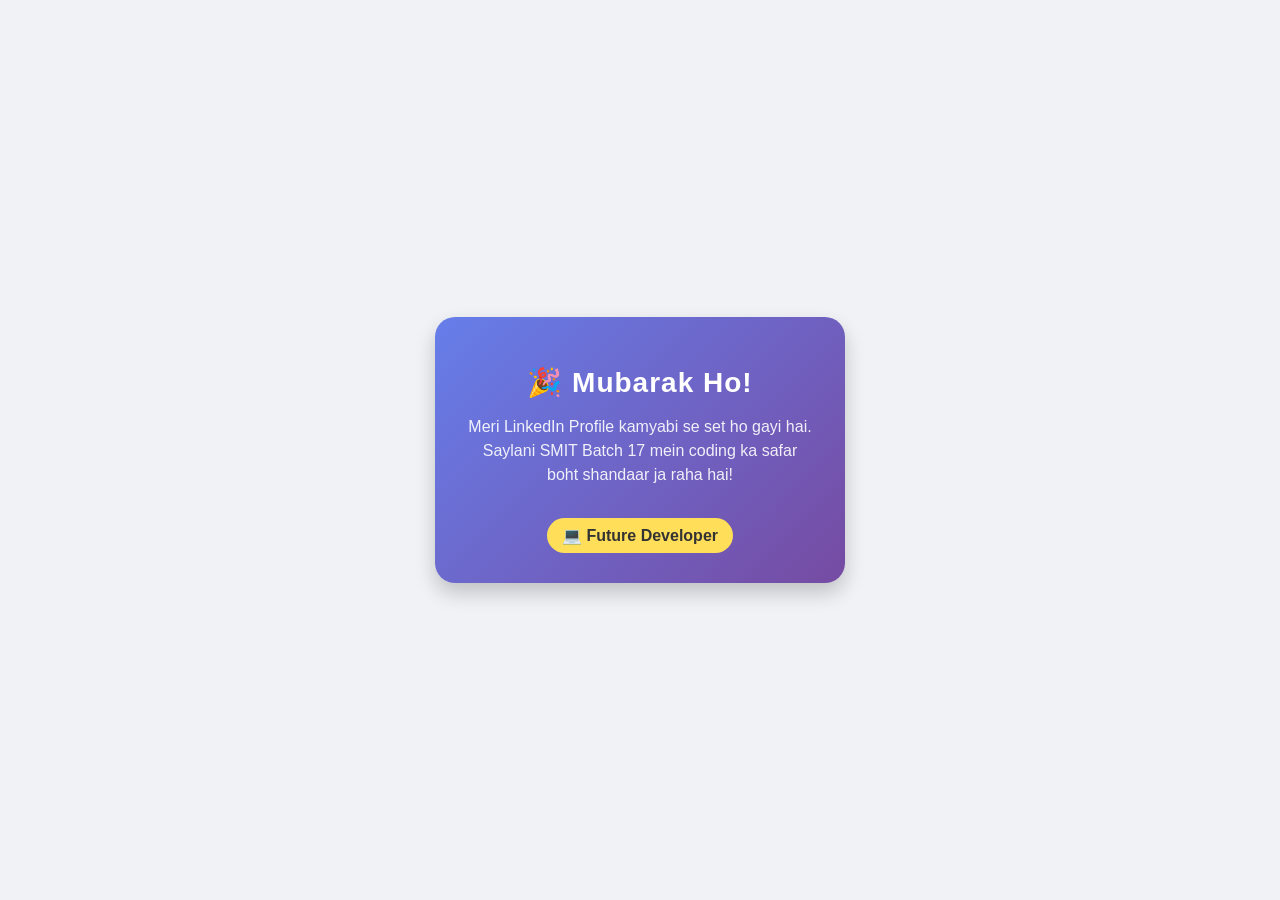
==== index.html @ fa12005c "Assignment complete" ====
<!DOCTYPE html>
<html lang="en">
<head>
    <meta charset="UTF-8">
    <meta name="viewport" content="width=device-width, initial-scale=1.0">
    <title>Celebration Card</title>
    <link rel="stylesheet" href="style.css">
</head>
<body>

    <div class="card">
        <h1>🎉 Mubarak Ho!</h1>
        <p>Meri LinkedIn Profile kamyabi se set ho gayi hai. Saylani SMIT Batch 17 mein coding ka safar boht shandaar ja raha hai!</p>
        <div class="badge">💻 Future Developer</div>
    </div>
    <script src="app.js"></script>
</body>
</html>
---- style.css ----
/* Card ka background aur setup */
body {
    background-color: #f0f2f5;
    display: flex;
    justify-content: center;
    align-items: center;
    height: 100vh;
    margin: 0;
    font-family: 'Segoe UI', Tahoma, Geneva, Verdana, sans-serif;
}

/* Card ka main box */
.card {
    background: linear-gradient(135deg, #667eea 0%, #764ba2 100%);
    color: white;
    padding: 30px;
    border-radius: 20px;
    box-shadow: 0 10px 20px rgba(0,0,0,0.2);
    text-align: center;
    max-width: 350px;
    width: 100%;
}

/* Card ki heading */
.card h1 {
    font-size: 28px;
    margin-bottom: 10px;
    letter-spacing: 1px;
}

/* Card ka text */
.card p {
    font-size: 16px;
    line-height: 1.5;
    opacity: 0.9;
}

/* Chota sa decoration badge */
.badge {
    background-color: #ffde59;
    color: #333;
    padding: 8px 15px;
    border-radius: 50px;
    font-weight: bold;
    display: inline-block;
    margin-top: 15px;
}
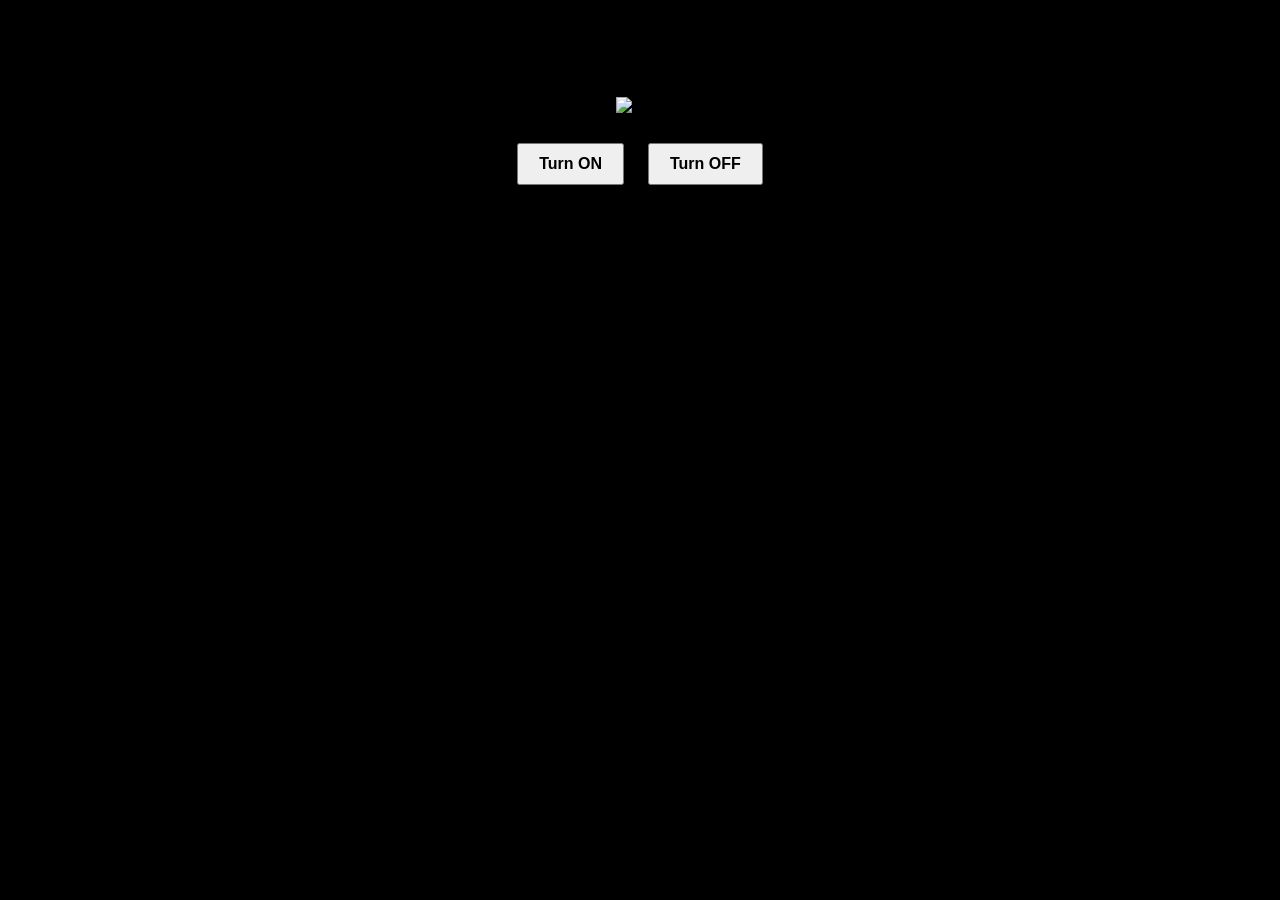
==== commit 9acf5f4d: "second project" ====
--- a/index.html
+++ b/index.html
@@ -3,16 +3,21 @@
 <head>
     <meta charset="UTF-8">
     <meta name="viewport" content="width=device-width, initial-scale=1.0">
-    <title>Celebration Card</title>
-    <link rel="stylesheet" href="style.css">
+    <title>Bulb On Off</title>
+    <style>
+        body { text-align: center; margin-top: 50px; background-color: black; }
+        button { padding: 10px 20px; margin: 10px; font-size: 16px; cursor: pointer; font-weight: bold; }
+    </style>
 </head>
 <body>
 
-    <div class="card">
-        <h1>🎉 Mubarak Ho!</h1>
-        <p>Meri LinkedIn Profile kamyabi se set ho gayi hai. Saylani SMIT Batch 17 mein coding ka safar boht shandaar ja raha hai!</p>
-        <div class="badge">💻 Future Developer</div>
-    </div>
-    <script src="app.js"></script>
+    <h2>Bulb On / Off Assignment</h2>
+
+    <img id="myBulb" src="https://www.w3schools.com/js/pic_bulboff.gif" alt="Bulb" width="120"><br><br>
+
+    <button onclick="turnOn()">Turn ON</button>
+    <button onclick="turnOff()">Turn OFF</button>
+
+    <script src="./app.js"></script>
 </body>
-</html>+</html>
